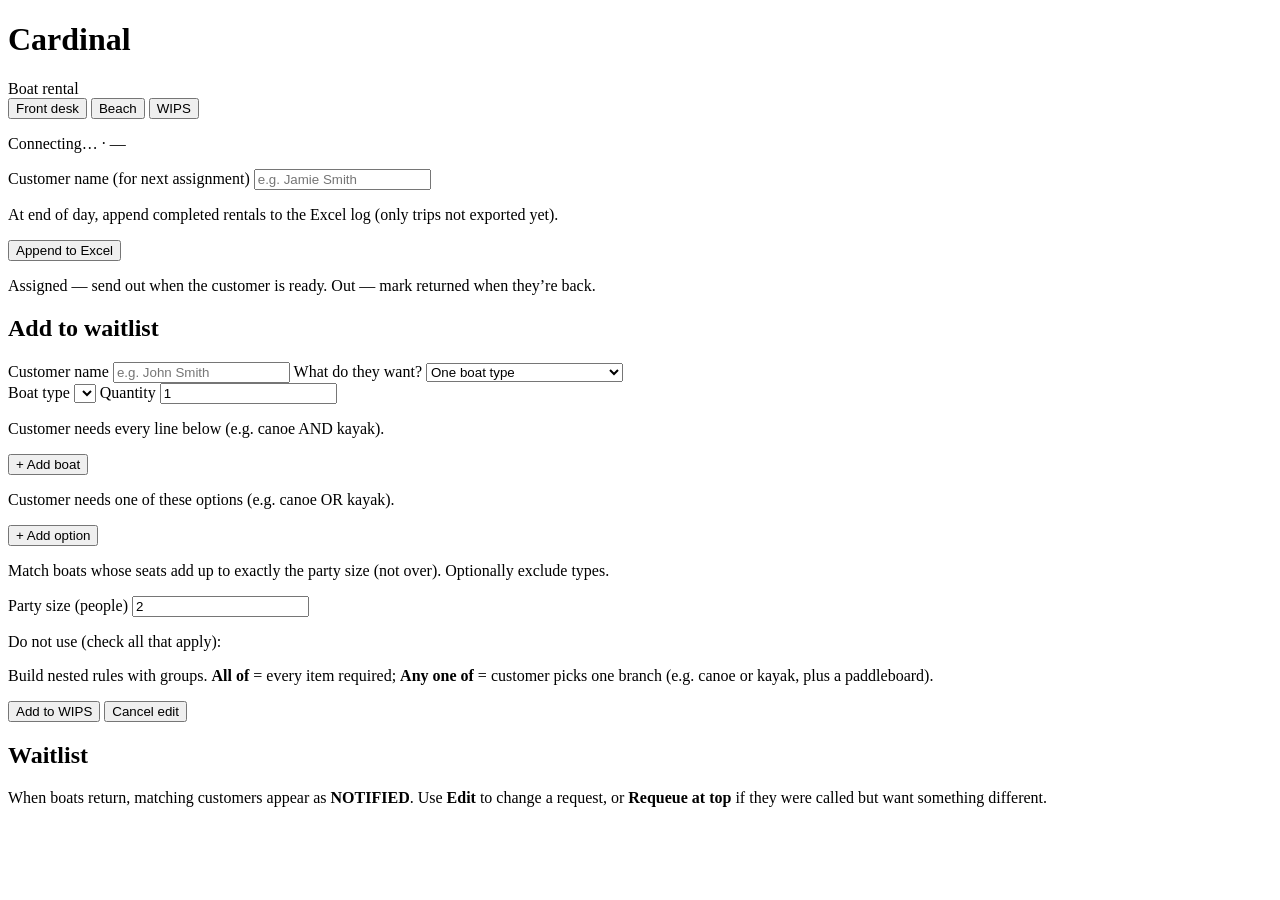
==== src/main/resources/static/index.html @ 90c4f428 "Initial commit" ====
<!DOCTYPE html>
<html lang="en">
<head>
    <meta charset="UTF-8">
    <meta name="viewport" content="width=device-width, initial-scale=1.0">
    <title>Cardinal — Boat Rental</title>
    <link rel="stylesheet" href="/styles.css">
</head>
<body>
    <header>
        <div class="header-brand">
            <h1>Cardinal</h1>
            <span class="header-subtitle">Boat rental</span>
        </div>
        <nav>
            <button type="button" class="tab active" data-view="desk">Front desk</button>
            <button type="button" class="tab" data-view="beach">Beach</button>
            <button type="button" class="tab" data-view="wips">WIPS</button>
        </nav>
        <p class="status-line">
            <span id="connection-status">Connecting…</span>
            <span class="sep">·</span>
            <span id="last-updated">—</span>
        </p>
    </header>

    <main>
        <section id="desk-view" class="view active">
            <div class="panel assign-panel">
                <label for="customer-name">Customer name (for next assignment)</label>
                <input id="customer-name" type="text" placeholder="e.g. Jamie Smith" autocomplete="name">
            </div>
            <div class="panel export-panel">
                <p class="export-desc">At end of day, append completed rentals to the Excel log (only trips not exported yet).</p>
                <button type="button" id="export-excel-btn" class="btn btn-export">Append to Excel</button>
                <p id="export-result" class="export-result" aria-live="polite"></p>
            </div>
            <div id="desk-boat-list" class="boat-list"></div>
        </section>

        <section id="beach-view" class="view">
            <p class="hint">Assigned — send out when the customer is ready. Out — mark returned when they’re back.</p>
            <div id="beach-boat-list" class="boat-list"></div>
        </section>

        <section id="wips-view" class="view">
            <div class="panel">
                <h2 class="panel-title" id="wips-form-title">Add to waitlist</h2>
                <p id="wips-form-banner" class="wips-form-banner hidden" aria-live="polite"></p>
                <label for="wips-customer-name">Customer name</label>
                <input id="wips-customer-name" type="text" placeholder="e.g. John Smith" class="wips-input">

                <label for="wips-mode">What do they want?</label>
                <select id="wips-mode" class="wips-input">
                    <option value="single">One boat type</option>
                    <option value="all">All of these (AND)</option>
                    <option value="any">Any one of these (OR)</option>
                    <option value="party">Anything for party size</option>
                    <option value="advanced">Custom combination (nested)</option>
                </select>

                <div class="wips-mode-panel" data-mode="single">
                    <label for="wips-single-type">Boat type</label>
                    <select id="wips-single-type" class="wips-input"></select>
                    <label for="wips-single-qty">Quantity</label>
                    <input id="wips-single-qty" type="number" min="1" value="1" class="wips-input wips-qty-input">
                </div>

                <div class="wips-mode-panel hidden" data-mode="all">
                    <p class="hint">Customer needs every line below (e.g. canoe AND kayak).</p>
                    <div id="wips-rows"></div>
                    <button type="button" id="wips-add-row" class="btn btn-small">+ Add boat</button>
                </div>

                <div class="wips-mode-panel hidden" data-mode="any">
                    <p class="hint">Customer needs one of these options (e.g. canoe OR kayak).</p>
                    <div id="wips-or-rows"></div>
                    <button type="button" id="wips-add-or-option" class="btn btn-small">+ Add option</button>
                </div>

                <div class="wips-mode-panel hidden" data-mode="party">
                    <p class="hint">Match boats whose seats add up to exactly the party size (not over). Optionally exclude types.</p>
                    <label for="wips-party-size">Party size (people)</label>
                    <input id="wips-party-size" type="number" min="1" value="2" class="wips-input wips-qty-input">
                    <p class="wips-sub-label">Do not use (check all that apply):</p>
                    <div id="wips-exclude-types" class="wips-exclude-types"></div>
                </div>

                <div class="wips-mode-panel hidden" data-mode="advanced">
                    <p class="hint">Build nested rules with groups. <strong>All of</strong> = every item required; <strong>Any one of</strong> = customer picks one branch (e.g. canoe or kayak, plus a paddleboard).</p>
                    <div id="wips-advanced-root" class="wips-rule-tree"></div>
                </div>

                <div class="wips-form-actions">
                    <button type="button" id="wips-add-btn" class="btn btn-assign wips-submit">Add to WIPS</button>
                    <button type="button" id="wips-edit-cancel" class="btn btn-return wips-submit hidden">Cancel edit</button>
                </div>
            </div>

            <div class="panel">
                <h2 class="panel-title">Waitlist</h2>
                <p class="hint">When boats return, matching customers appear as <strong>NOTIFIED</strong>. Use <strong>Edit</strong> to change a request, or <strong>Requeue at top</strong> if they were called but want something different.</p>
                <div id="wips-list"></div>
            </div>
        </section>
    </main>

    <div id="toast" class="toast hidden" role="status"></div>

    <script src="/app.js"></script>
    <script src="/wips.js"></script>
</body>
</html>
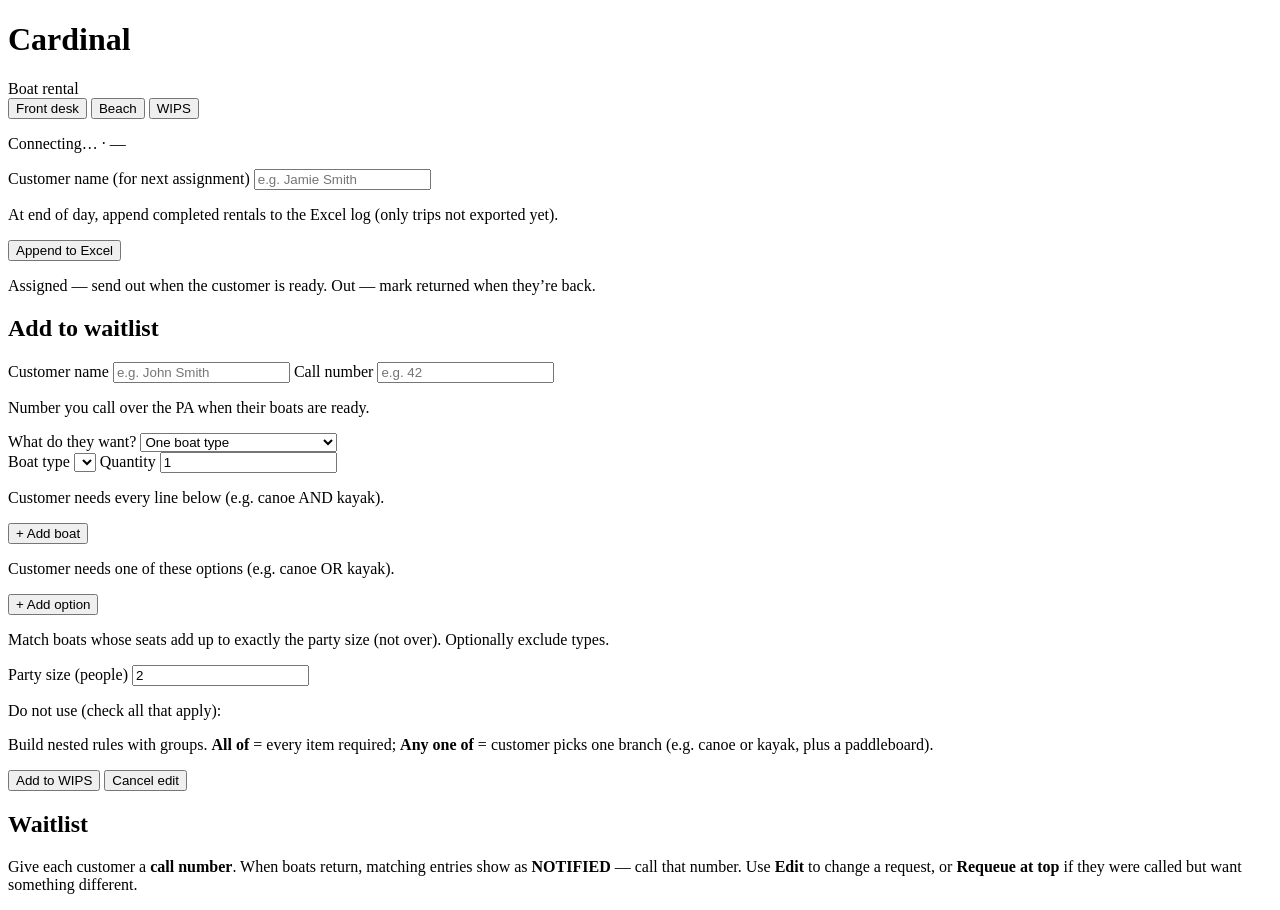
==== commit a89b87ac: "Added call number to wips" ====
--- a/src/main/resources/static/index.html
+++ b/src/main/resources/static/index.html
@@ -4,7 +4,7 @@
     <meta charset="UTF-8">
     <meta name="viewport" content="width=device-width, initial-scale=1.0">
     <title>Cardinal — Boat Rental</title>
-    <link rel="stylesheet" href="/styles.css">
+    <link rel="stylesheet" href="/styles.css?v=2">
 </head>
 <body>
     <header>
@@ -49,6 +49,10 @@
                 <p id="wips-form-banner" class="wips-form-banner hidden" aria-live="polite"></p>
                 <label for="wips-customer-name">Customer name</label>
                 <input id="wips-customer-name" type="text" placeholder="e.g. John Smith" class="wips-input">
+
+                <label for="wips-queue-number">Call number</label>
+                <input id="wips-queue-number" type="number" min="1" required placeholder="e.g. 42" class="wips-input wips-qty-input">
+                <p class="hint wips-field-hint">Number you call over the PA when their boats are ready.</p>
 
                 <label for="wips-mode">What do they want?</label>
                 <select id="wips-mode" class="wips-input">
@@ -99,7 +103,7 @@
 
             <div class="panel">
                 <h2 class="panel-title">Waitlist</h2>
-                <p class="hint">When boats return, matching customers appear as <strong>NOTIFIED</strong>. Use <strong>Edit</strong> to change a request, or <strong>Requeue at top</strong> if they were called but want something different.</p>
+                <p class="hint">Give each customer a <strong>call number</strong>. When boats return, matching entries show as <strong>NOTIFIED</strong> — call that number. Use <strong>Edit</strong> to change a request, or <strong>Requeue at top</strong> if they were called but want something different.</p>
                 <div id="wips-list"></div>
             </div>
         </section>
@@ -107,7 +111,7 @@
 
     <div id="toast" class="toast hidden" role="status"></div>
 
-    <script src="/app.js"></script>
-    <script src="/wips.js"></script>
+    <script src="/app.js?v=2"></script>
+    <script src="/wips.js?v=2"></script>
 </body>
 </html>
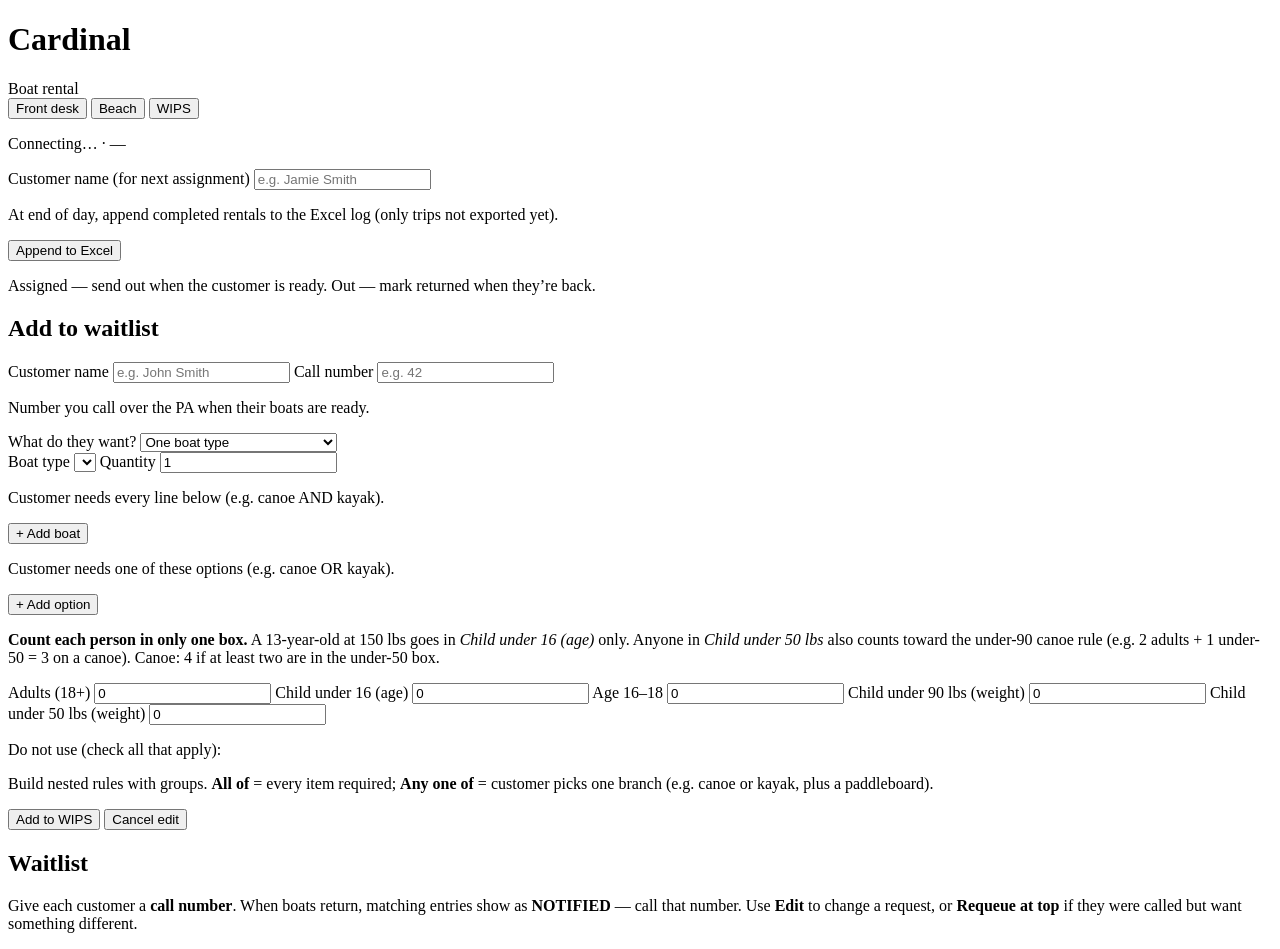
==== commit 83c2da65: "Added additional waitlist functionality" ====
--- a/src/main/resources/static/index.html
+++ b/src/main/resources/static/index.html
@@ -4,7 +4,7 @@
     <meta charset="UTF-8">
     <meta name="viewport" content="width=device-width, initial-scale=1.0">
     <title>Cardinal — Boat Rental</title>
-    <link rel="stylesheet" href="/styles.css?v=2">
+    <link rel="stylesheet" href="/styles.css?v=3">
 </head>
 <body>
     <header>
@@ -83,9 +83,14 @@
                 </div>
 
                 <div class="wips-mode-panel hidden" data-mode="party">
-                    <p class="hint">Match boats whose seats add up to exactly the party size (not over). Optionally exclude types.</p>
-                    <label for="wips-party-size">Party size (people)</label>
-                    <input id="wips-party-size" type="number" min="1" value="2" class="wips-input wips-qty-input">
+                    <p class="hint"><strong>Count each person in only one box.</strong> A 13-year-old at 150 lbs goes in <em>Child under 16 (age)</em> only. Anyone in <em>Child under 50 lbs</em> also counts toward the under-90 canoe rule (e.g. 2 adults + 1 under-50 = 3 on a canoe). Canoe: 4 if at least two are in the under-50 box.</p>
+                    <div class="wips-party-grid">
+                        <label>Adults (18+) <input id="wips-party-adults" type="number" min="0" value="0" class="wips-party-count"></label>
+                        <label>Child under 16 (age) <input id="wips-party-under16" type="number" min="0" value="0" class="wips-party-count"></label>
+                        <label>Age 16–18 <input id="wips-party-16-18" type="number" min="0" value="0" class="wips-party-count"></label>
+                        <label>Child under 90 lbs (weight) <input id="wips-party-under90" type="number" min="0" value="0" class="wips-party-count"></label>
+                        <label>Child under 50 lbs (weight) <input id="wips-party-under50" type="number" min="0" value="0" class="wips-party-count"></label>
+                    </div>
                     <p class="wips-sub-label">Do not use (check all that apply):</p>
                     <div id="wips-exclude-types" class="wips-exclude-types"></div>
                 </div>
@@ -111,7 +116,7 @@
 
     <div id="toast" class="toast hidden" role="status"></div>
 
-    <script src="/app.js?v=2"></script>
-    <script src="/wips.js?v=2"></script>
+    <script src="/app.js?v=3"></script>
+    <script src="/wips.js?v=3"></script>
 </body>
 </html>
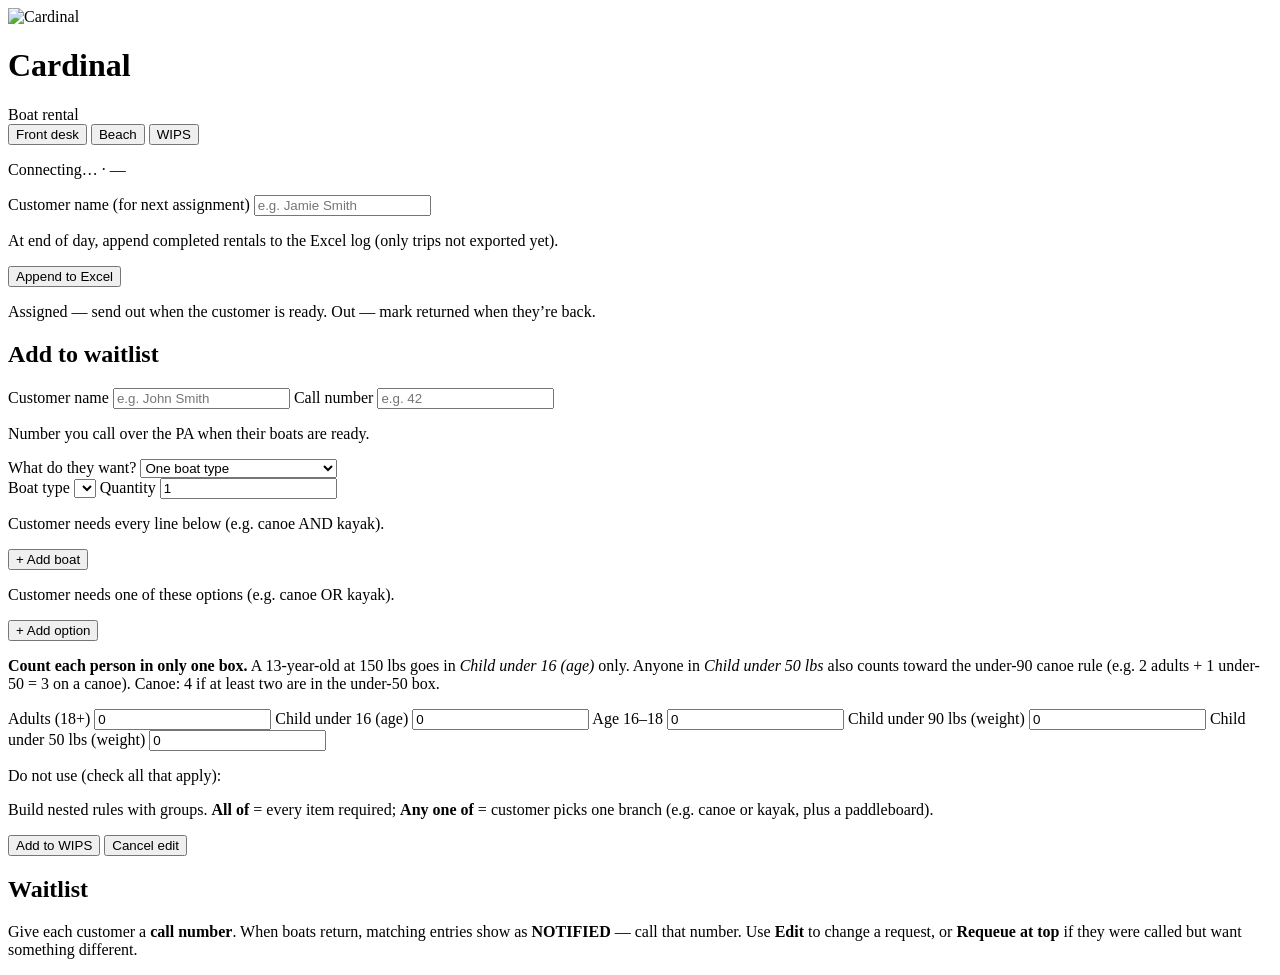
==== commit 813cb483: "Added logo" ====
--- a/src/main/resources/static/index.html
+++ b/src/main/resources/static/index.html
@@ -4,13 +4,16 @@
     <meta charset="UTF-8">
     <meta name="viewport" content="width=device-width, initial-scale=1.0">
     <title>Cardinal — Boat Rental</title>
-    <link rel="stylesheet" href="/styles.css?v=3">
+    <link rel="stylesheet" href="/styles.css?v=4">
 </head>
 <body>
     <header>
         <div class="header-brand">
-            <h1>Cardinal</h1>
-            <span class="header-subtitle">Boat rental</span>
+            <img src="/Logo.png" alt="Cardinal" class="header-logo" width="48" height="48">
+            <div class="header-brand-text">
+                <h1>Cardinal</h1>
+                <span class="header-subtitle">Boat rental</span>
+            </div>
         </div>
         <nav>
             <button type="button" class="tab active" data-view="desk">Front desk</button>
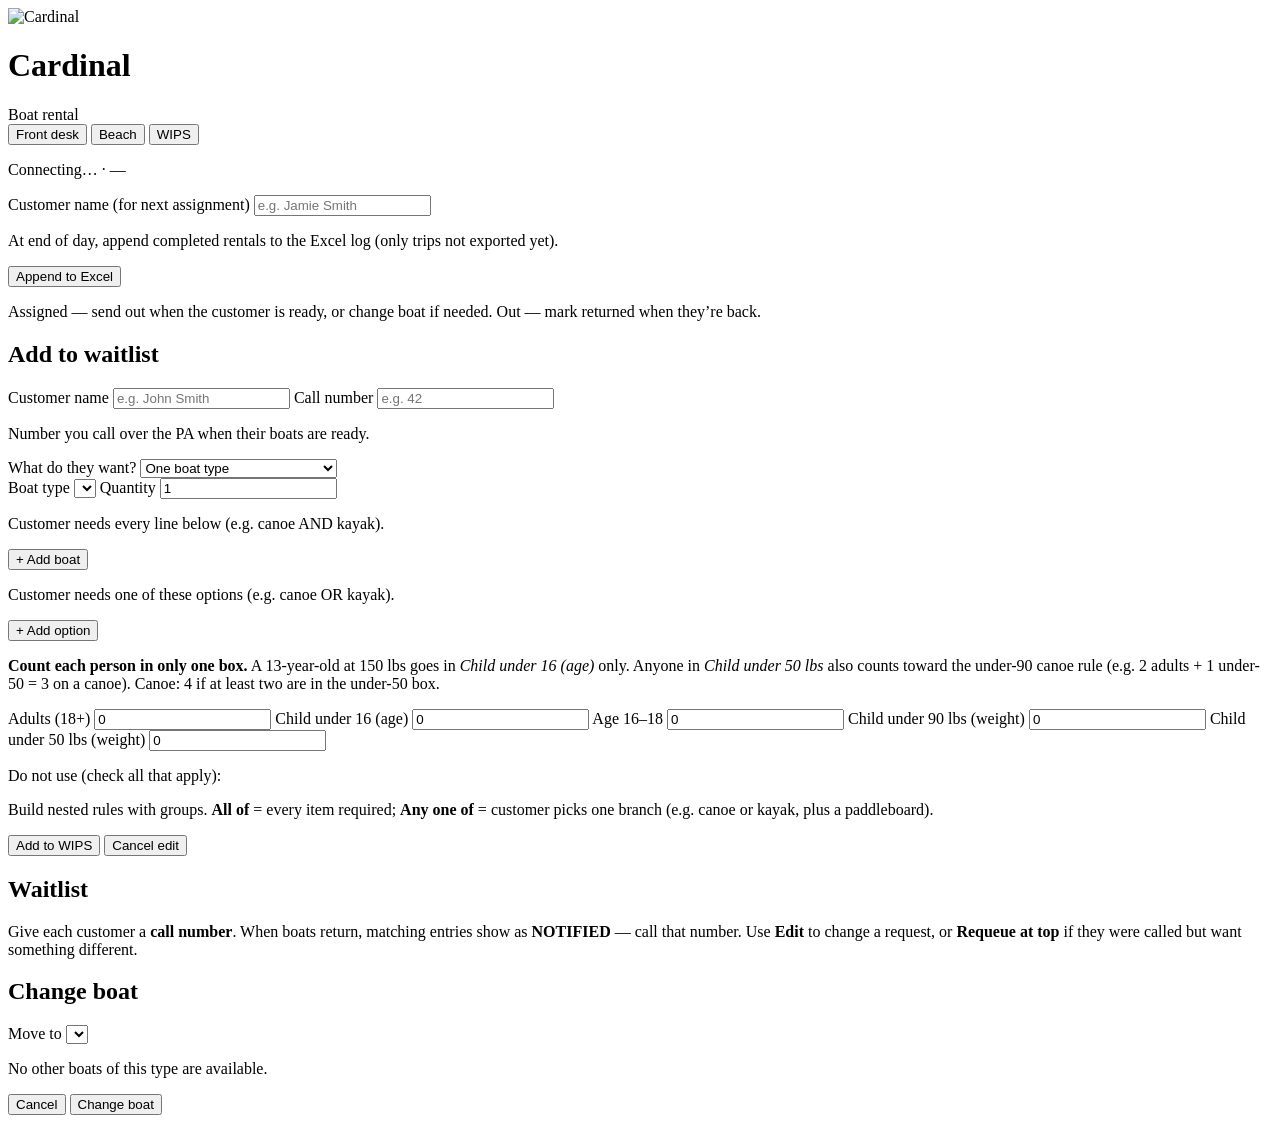
==== commit 074c92b7: "Added functionality to edit the boats" ====
--- a/src/main/resources/static/index.html
+++ b/src/main/resources/static/index.html
@@ -42,7 +42,7 @@
         </section>
 
         <section id="beach-view" class="view">
-            <p class="hint">Assigned — send out when the customer is ready. Out — mark returned when they’re back.</p>
+            <p class="hint">Assigned — send out when the customer is ready, or change boat if needed. Out — mark returned when they’re back.</p>
             <div id="beach-boat-list" class="boat-list"></div>
         </section>
 
@@ -119,7 +119,22 @@
 
     <div id="toast" class="toast hidden" role="status"></div>
 
-    <script src="/app.js?v=3"></script>
+    <div id="reassign-modal" class="modal hidden" role="dialog" aria-modal="true" aria-labelledby="reassign-modal-title">
+        <div class="modal-backdrop" data-close-reassign></div>
+        <div class="modal-panel">
+            <h2 id="reassign-modal-title" class="modal-title">Change boat</h2>
+            <p id="reassign-modal-desc" class="modal-desc"></p>
+            <label for="reassign-target">Move to</label>
+            <select id="reassign-target" class="modal-select"></select>
+            <p id="reassign-empty" class="modal-empty hidden">No other boats of this type are available.</p>
+            <div class="modal-actions">
+                <button type="button" id="reassign-cancel-btn" class="btn btn-cancel">Cancel</button>
+                <button type="button" id="reassign-confirm-btn" class="btn btn-reassign">Change boat</button>
+            </div>
+        </div>
+    </div>
+
+    <script src="/app.js?v=4"></script>
     <script src="/wips.js?v=3"></script>
 </body>
 </html>
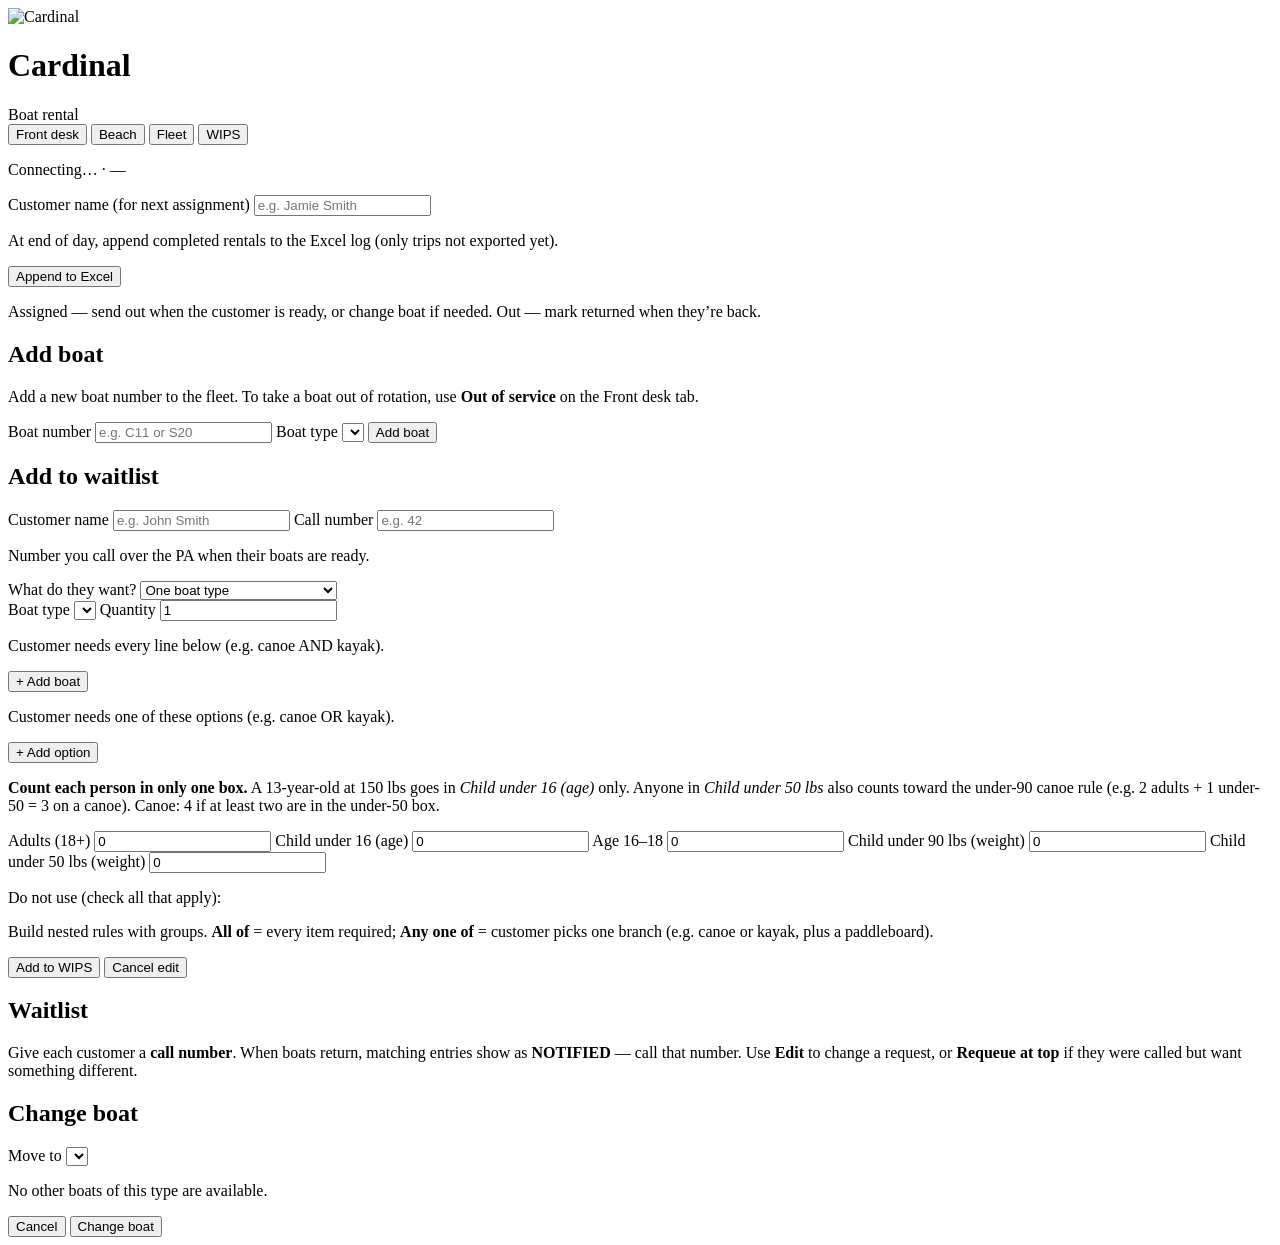
==== commit 1eb5c7a2: "Added feature to add boat to fleet" ====
--- a/src/main/resources/static/index.html
+++ b/src/main/resources/static/index.html
@@ -18,6 +18,7 @@
         <nav>
             <button type="button" class="tab active" data-view="desk">Front desk</button>
             <button type="button" class="tab" data-view="beach">Beach</button>
+            <button type="button" class="tab" data-view="fleet">Fleet</button>
             <button type="button" class="tab" data-view="wips">WIPS</button>
         </nav>
         <p class="status-line">
@@ -44,6 +45,18 @@
         <section id="beach-view" class="view">
             <p class="hint">Assigned — send out when the customer is ready, or change boat if needed. Out — mark returned when they’re back.</p>
             <div id="beach-boat-list" class="boat-list"></div>
+        </section>
+
+        <section id="fleet-view" class="view">
+            <div class="panel">
+                <h2 class="panel-title">Add boat</h2>
+                <p class="hint">Add a new boat number to the fleet. To take a boat out of rotation, use <strong>Out of service</strong> on the Front desk tab.</p>
+                <label for="add-boat-number">Boat number</label>
+                <input id="add-boat-number" type="text" placeholder="e.g. C11 or S20" autocomplete="off">
+                <label for="add-boat-type">Boat type</label>
+                <select id="add-boat-type"></select>
+                <button type="button" id="add-boat-btn" class="btn btn-assign">Add boat</button>
+            </div>
         </section>
 
         <section id="wips-view" class="view">
@@ -134,7 +147,7 @@
         </div>
     </div>
 
-    <script src="/app.js?v=4"></script>
+    <script src="/app.js?v=6"></script>
     <script src="/wips.js?v=3"></script>
 </body>
 </html>
